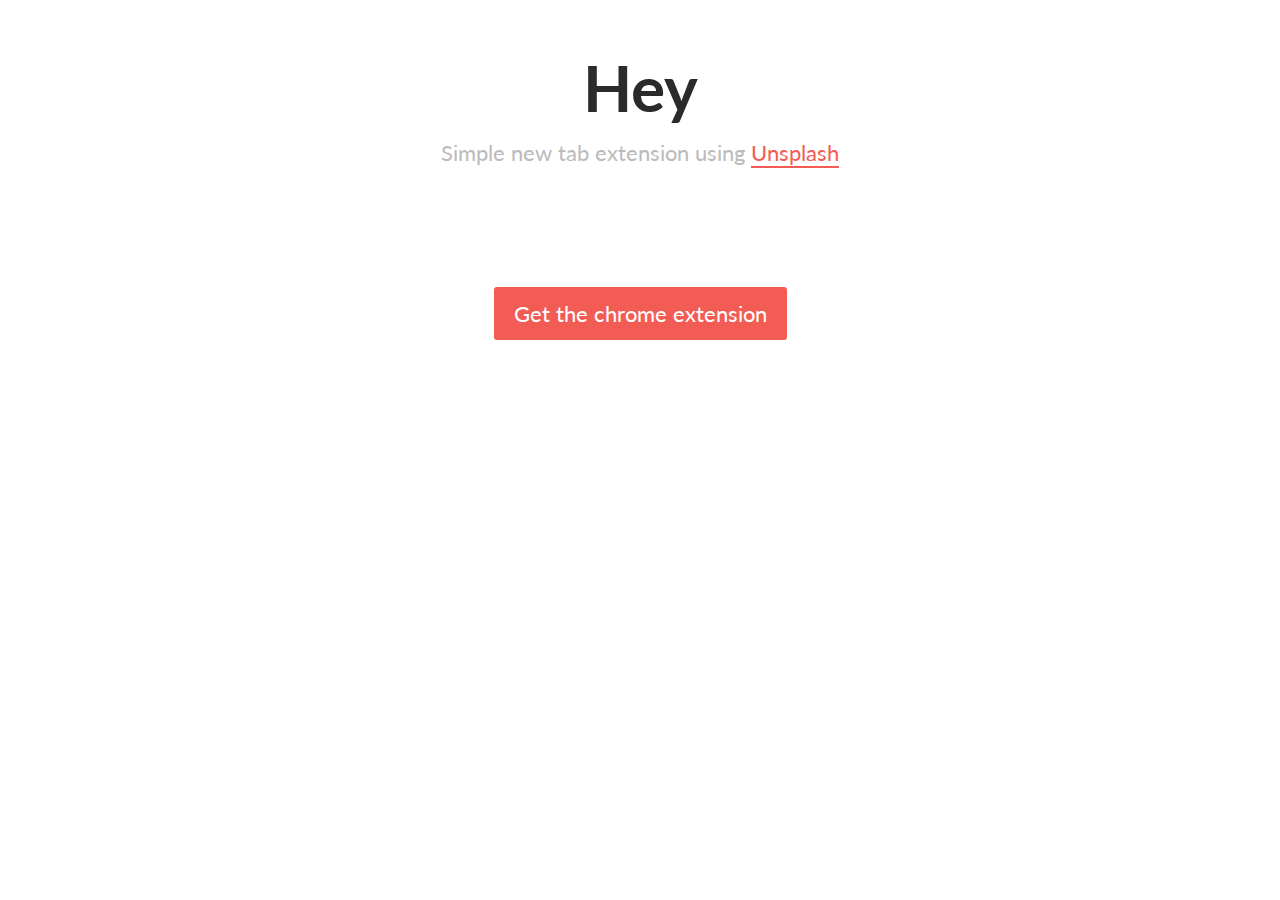
==== index.html @ 29eb9b68 "holding page" ====
<!DOCTYPE html>
<html lang="en">
<head>
    <meta charset="UTF-8">
    <title>Hey — New Tab</title>
    <link href='https://fonts.googleapis.com/css?family=Lato:400,900' rel='stylesheet' type='text/css'>
    <style>
        * { margin: 0; padding: 0; box-sizing: border-box; }

        body {
            font-size: 22px;
            line-height: 1.5;
            color: #2b2b2b;
            font-family: "Lato";
        }

        main {
            max-width: 1200px;
            text-align: center;
            margin: 40px auto;
        }

        main img {
            width: 80%;
            height: auto;
        }

        h1 {
            font-size: 5vw;
        }

        p {
            color: #bbb;
            margin-bottom: 55px;
        }

        a {
            color: #F25C54;
            text-decoration: none;
            border-bottom: 2px solid #F25C54;
            transition: 0.2s;
        }

        a:hover {
            color: #2b2b2b;
            border-bottom: 2px solid #2b2b2b;
        }

        .btn {
            display: table;
            margin: 0 auto;
            border-radius: 3px;
            color: #fff;
            background: #F25C54;
            padding: 10px 20px;
            margin-top: 30px;
            border: 0;
        }

        .btn:hover {
            border: 0;
            background: #D34840;
            color: #fff;
        }
    </style>
</head>
<body>

    <main>
        <h1>Hey</h1>
        <p>Simple new tab extension using <a href="unsplash.com">Unsplash</a></p>
        <img src="http://unsplash.it/900/500" alt="">

        <a href="#" class="btn">Get the chrome extension</a>
    </main>

</body>
</html>
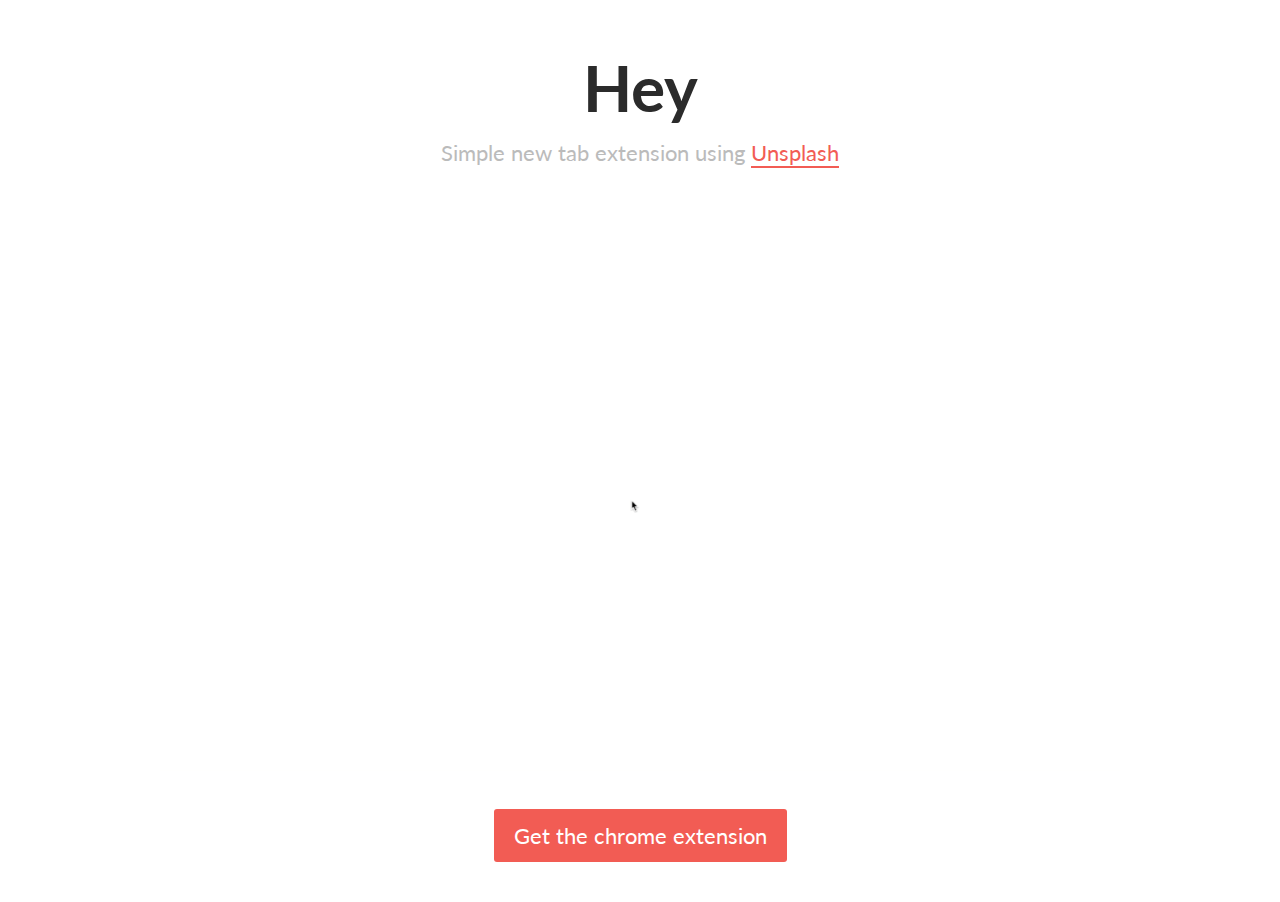
==== commit ee003be8: "new image and link" ====
--- a/index.html
+++ b/index.html
@@ -69,9 +69,9 @@
     <main>
         <h1>Hey</h1>
         <p>Simple new tab extension using <a href="unsplash.com">Unsplash</a></p>
-        <img src="http://unsplash.it/900/500" alt="">
+        <img src="tab.gif" alt="">
 
-        <a href="#" class="btn">Get the chrome extension</a>
+        <a href="https://chrome.google.com/webstore/detail/hey/fonaojbnfmicidfhaapmkldpiabdhkol?hl=en" class="btn">Get the chrome extension</a>
     </main>
 
 </body>
